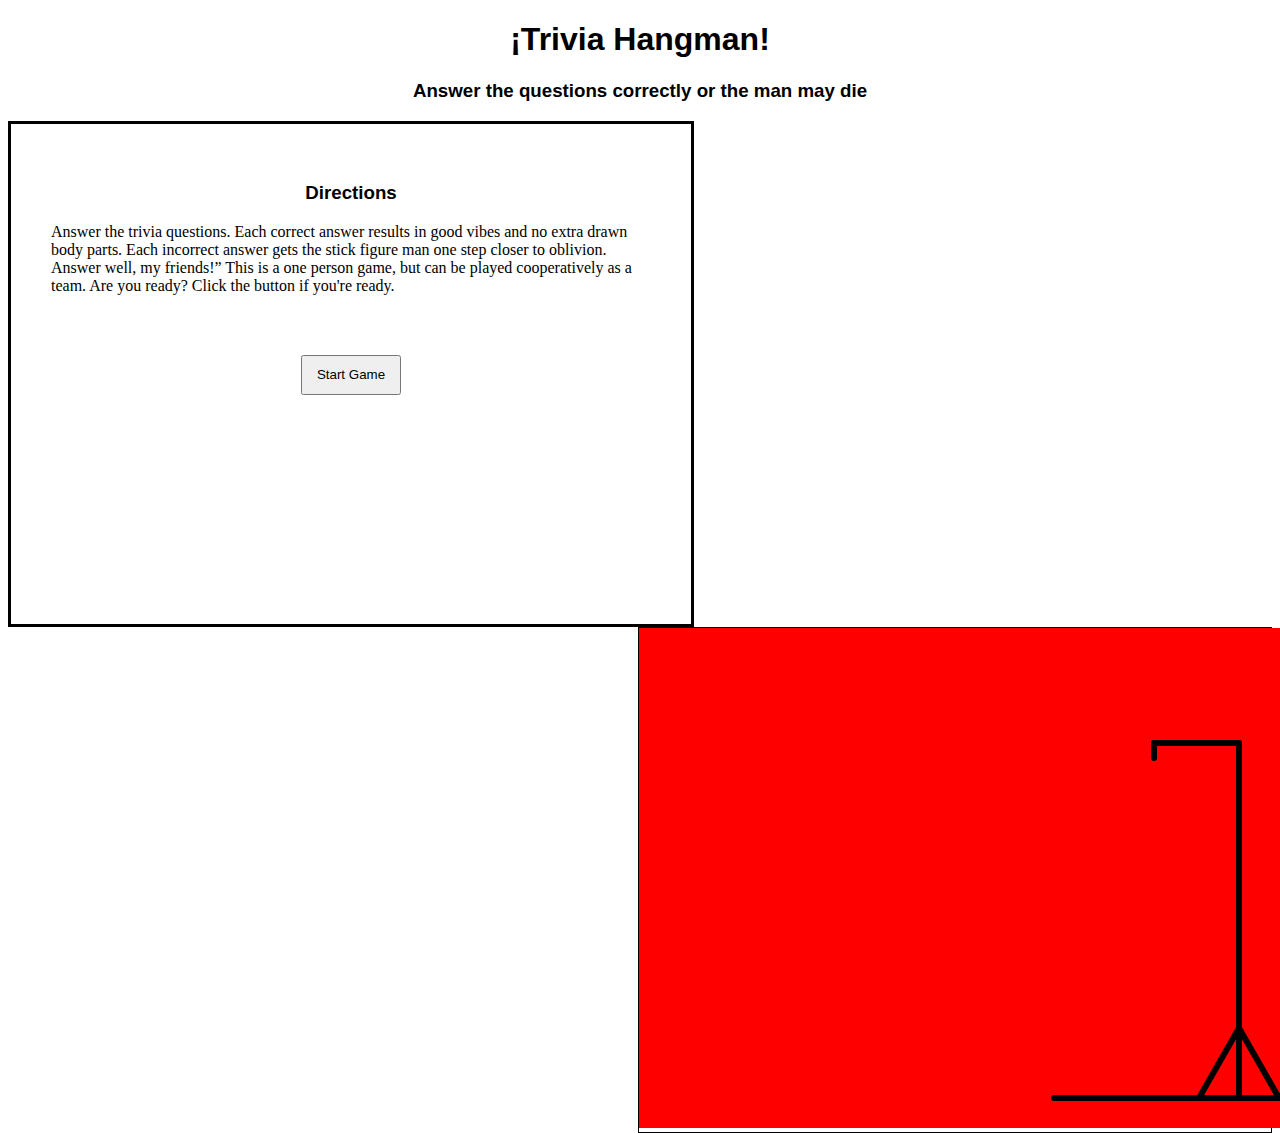
==== index.html @ af896f53 "MVP achieved. F yeah. exit reload ls . q b" ====
<!DOCTYPE html>
<html lang="en">
<head>
  <meta charset="UTF-8">
  <title>Trivia Hangman</title>
  <link rel="stylesheet" href="style.css">
  <script language="javascript" type="text/javascript" src="p5.js"></script>
  <!-- uncomment lines below to include extra p5 libraries -->
  <!--<script language="javascript" src="libraries/p5.dom.js"></script>-->
  <!--<script language="javascript" src="libraries/p5.sound.js"></script>-->
  <script language="javascript" type="text/javascript" src="sketch.js"></script>
  <!-- this line removes any default padding and style. you might only need one of these values set. -->
  <!-- <style> body {padding: 0; margin: 0;} </style> -->
</head>
<body>
  <h1>¡Trivia Hangman!</h1>
  <h3>Answer the questions correctly or the man may die</h3>

<!-- surrounding div with question content -->
<div id="quizSection">
  <h3 id="headerText">Directions</h3>
  <!-- div containing all the trivia questions and answers -->
  <div id="quizContent">
    <h3 id="prompt"></h3>
      <div class="answers">
        <!-- create these divs in js -->
        <!-- <div class="selectors" id="a1"></div>
        <div class="selectors" id="a2"></div>
        <div class="selectors" id="a3"></div>
        <div class="selectors" id="a4"></div> -->
      </div>

<div id="instructions">Answer the trivia questions.  Each correct answer results in good vibes and no extra drawn body parts. Each incorrect answer gets the stick figure man one step closer to oblivion.  Answer well, my friends!”  This is a one person game, but can be played cooperatively as a team. Are you ready? Click the button if you're ready.</div>

  <!-- button to install later moving to the next question and processing results -->
 <button id="nextQ">Start Game</button>
 <div id="tally"></div>
  </div>
</div>

<!-- div to specify a location for the canvas -->
<div id="sketchHolder"></div>


<footer></footer>

<script src="https://code.jquery.com/jquery-1.12.4.min.js" integrity="sha256-ZosEbRLbNQzLpnKIkEdrPv7lOy9C27hHQ+Xp8a4MxAQ=" crossorigin="anonymous"></script>

<!-- main js file, maybe combine later to sketch.js? -->

<script src="main.js" type="text/javascript"></script>

</body>

</html>
---- style.css ----
/*vendor prefixes*/
.page-wrap {
  display: -webkit-box;  /* OLD - iOS 6-, Safari 3.1-6, BB7 */
  display: -ms-flexbox;  /* TWEENER - IE 10 */
  display: -webkit-flex; /* NEW - Safari 6.1+. iOS 7.1+, BB10 */
  display: flex;         /* NEW, Spec - Firefox, Chrome, Opera */
}

body{
  /*background-color:red;*/
}

h1, h3{
    text-align: center;
    font-family: 'Montserrat', sans-serif;
    color: black;
    border: 0;
}

#quizSection {
  float:left;
  /*max-width: 50%;*/
  padding: 40px 40px 0;
  border: 1px solid black;
    position: relative;
    width: 600px;
    height: 460px;
    border: 3px solid #000000;

}

#sketchHolder {
  float: right;
  max-width: 50%;
  /*position: relative;
  right: 200px;*/
  border: 1px solid black;
}

li {
  list-style-type: none;
}

#nextQ, #startOver {
    height:40px;
    width:100px;
    margin: -20px -50px;
    position:relative;
    top:50%;
    left:50%;
    bottom: -70px;
}

.selectors {
  padding-top: 5px;
}

#tally {
  text-align: center;
  font-family: 'Montserrat', sans-serif;
}

.answers {
  /*width: 600px;
  height: 250px;
  border: 1px solid #000000;*/
}
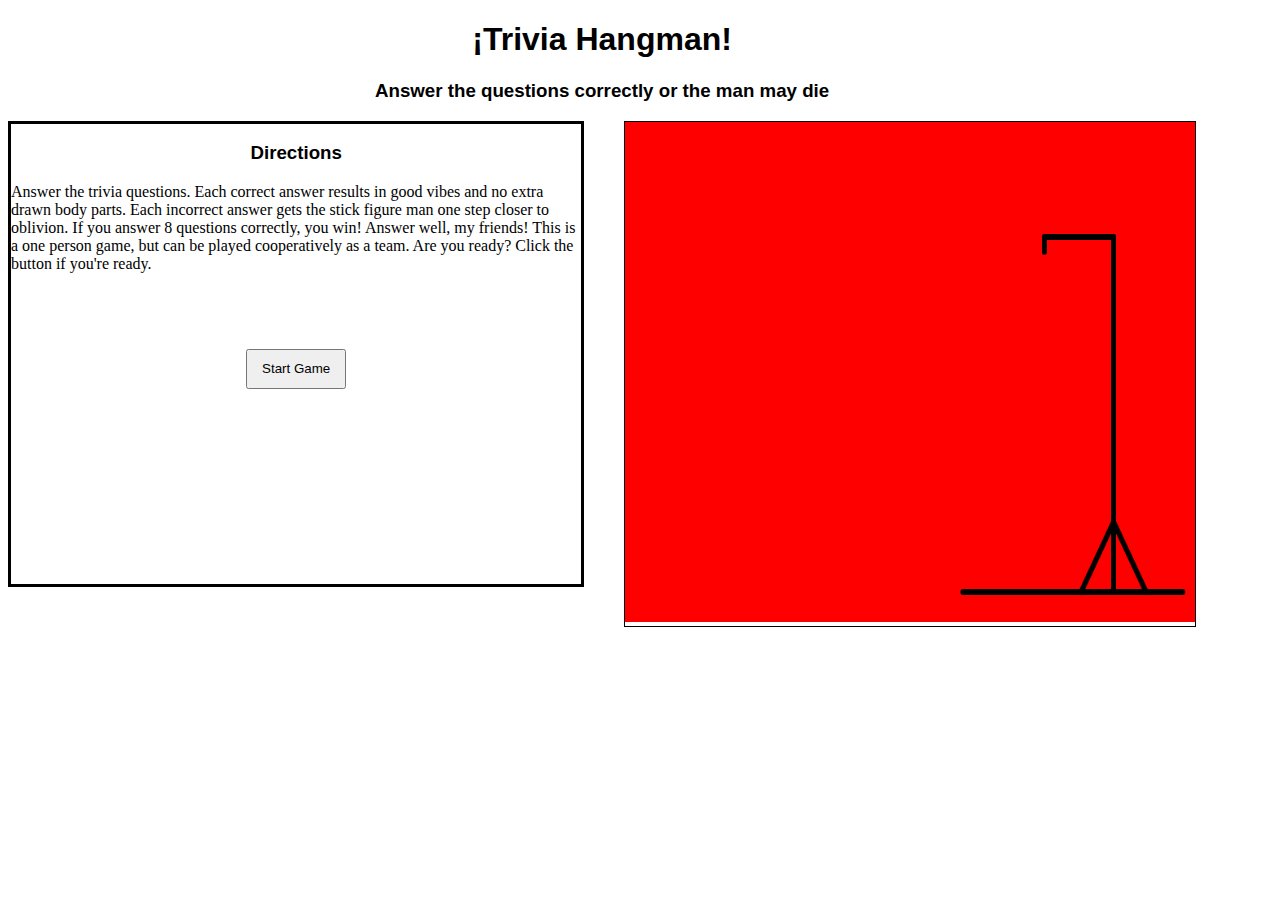
==== commit 6a893f35: "updated all files, added win logic" ====
--- a/index.html
+++ b/index.html
@@ -2,6 +2,7 @@
 <html lang="en">
 <head>
   <meta charset="UTF-8">
+  <meta name="viewport" content="width=device-width, initial-scale=1.0">
   <title>Trivia Hangman</title>
   <link rel="stylesheet" href="style.css">
   <script language="javascript" type="text/javascript" src="p5.js"></script>
@@ -13,15 +14,17 @@
   <!-- <style> body {padding: 0; margin: 0;} </style> -->
 </head>
 <body>
-  <h1>¡Trivia Hangman!</h1>
-  <h3>Answer the questions correctly or the man may die</h3>
+  <div class="container">
+
+    <h1>¡Trivia Hangman!</h1>
+    <h3>Answer the questions correctly or the man may die</h3>
 
 <!-- surrounding div with question content -->
-<div id="quizSection">
-  <h3 id="headerText">Directions</h3>
+  <div id="quizSection">
+    <h3 id="headerText">Directions</h3>
   <!-- div containing all the trivia questions and answers -->
-  <div id="quizContent">
-    <h3 id="prompt"></h3>
+    <div id="quizContent">
+      <h3 id="prompt"></h3>
       <div class="answers">
         <!-- create these divs in js -->
         <!-- <div class="selectors" id="a1"></div>
@@ -30,24 +33,29 @@
         <div class="selectors" id="a4"></div> -->
       </div>
 
-<div id="instructions">Answer the trivia questions.  Each correct answer results in good vibes and no extra drawn body parts. Each incorrect answer gets the stick figure man one step closer to oblivion.  Answer well, my friends!”  This is a one person game, but can be played cooperatively as a team. Are you ready? Click the button if you're ready.</div>
+      <div id="instructions">
+      <p>Answer the trivia questions.  Each correct answer results in good vibes and no extra drawn body parts. Each incorrect answer gets the stick figure man one step closer to oblivion.  If you answer 8 questions correctly, you win! Answer well, my friends!  This is a one person game, but can be played cooperatively as a team. Are you ready? Click the button if you're ready.</p>
+      </div>
 
   <!-- button to install later moving to the next question and processing results -->
- <button id="nextQ">Start Game</button>
- <div id="tally"></div>
+       <button id="nextQ">Start Game</button>
+       <div id="tally"></div>
+    </div>
+
   </div>
+
+<!-- div to specify a location for the canvas -->
+  <div id="sketchHolder"></div>
+
 </div>
 
-<!-- div to specify a location for the canvas -->
-<div id="sketchHolder"></div>
-
-
-<footer></footer>
+<!-- <footer>
+  <ul class="info">
+    <li><a href="https://en.wikipedia.org/wiki/Hangman_(game)#History">Learn about the origins of hangman</a></li>
+  </ul>
+</footer> -->
 
 <script src="https://code.jquery.com/jquery-1.12.4.min.js" integrity="sha256-ZosEbRLbNQzLpnKIkEdrPv7lOy9C27hHQ+Xp8a4MxAQ=" crossorigin="anonymous"></script>
-
-<!-- main js file, maybe combine later to sketch.js? -->
-
 <script src="main.js" type="text/javascript"></script>
 
 </body>
--- a/style.css
+++ b/style.css
@@ -1,14 +1,28 @@
 
 /*vendor prefixes*/
-.page-wrap {
+/*.page-wrap {
   display: -webkit-box;  /* OLD - iOS 6-, Safari 3.1-6, BB7 */
-  display: -ms-flexbox;  /* TWEENER - IE 10 */
-  display: -webkit-flex; /* NEW - Safari 6.1+. iOS 7.1+, BB10 */
-  display: flex;         /* NEW, Spec - Firefox, Chrome, Opera */
+  /*display: -ms-flexbox;  /* TWEENER - IE 10 */
+  /*display: -webkit-flex; /* NEW - Safari 6.1+. iOS 7.1+, BB10 */
+  /*display: flex;         /* NEW, Spec - Firefox, Chrome, Opera */
+/*}*/
+
+ /*for screens smaller than 980 */
+@media screen and (max-width: 980px) {
+
+    #quizSection, #sketchHolder{
+        max-width: 100%;
+        float: none;
+    }
+
 }
 
-body{
-  /*background-color:red;*/
+footer {
+  float:clear;
+}
+
+.container {
+  width: 94%;
 }
 
 h1, h3{
@@ -20,9 +34,7 @@
 
 #quizSection {
   float:left;
-  /*max-width: 50%;*/
-  padding: 40px 40px 0;
-  border: 1px solid black;
+  max-width: 48%;
     position: relative;
     width: 600px;
     height: 460px;
@@ -30,9 +42,13 @@
 
 }
 
+canvas {
+  max-width: 100%;
+}
+
 #sketchHolder {
   float: right;
-  max-width: 50%;
+  max-width: 48%;
   /*position: relative;
   right: 200px;*/
   border: 1px solid black;
@@ -59,6 +75,7 @@
 #tally {
   text-align: center;
   font-family: 'Montserrat', sans-serif;
+  text-transform: bold;
 }
 
 .answers {
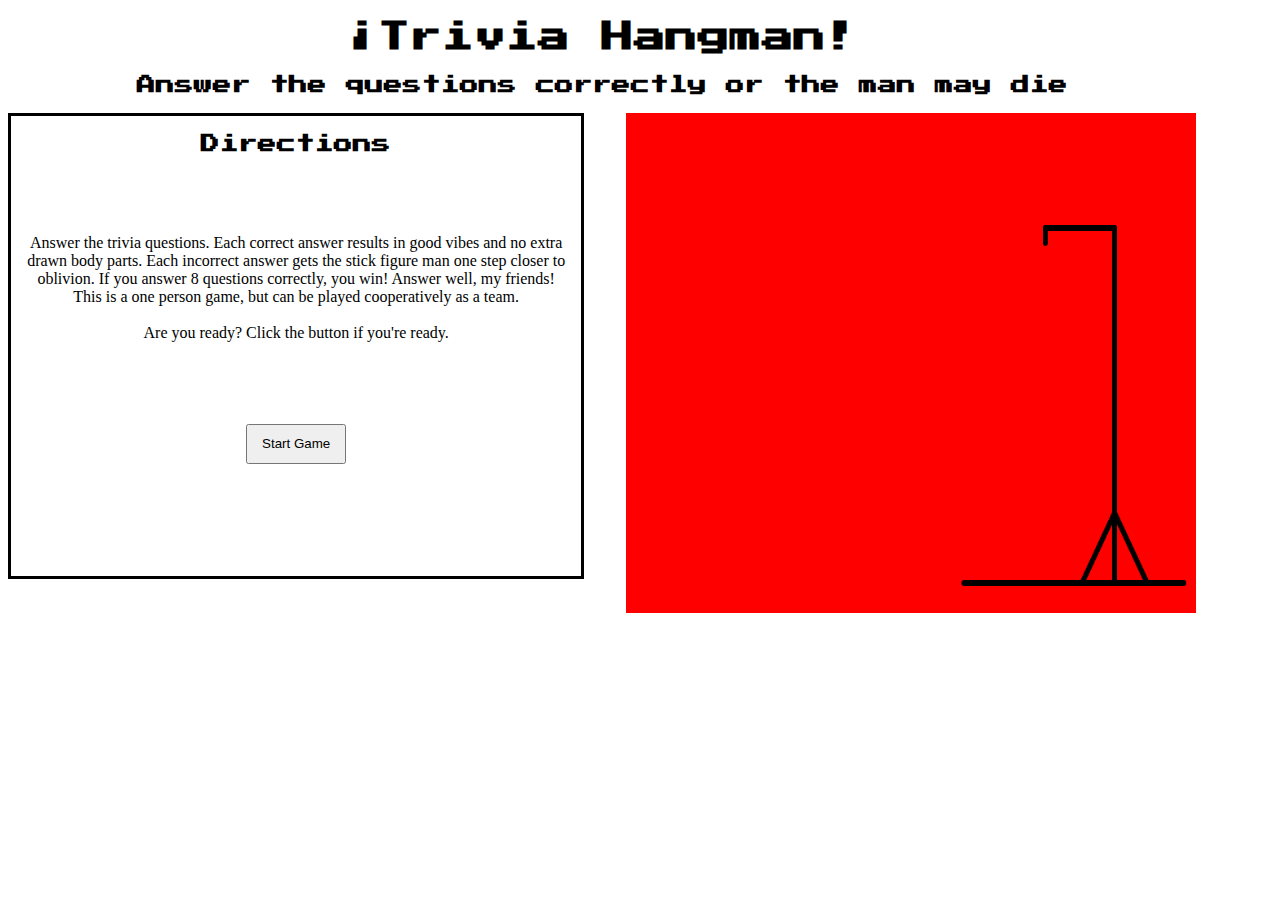
==== commit 0186ab77: "new assets and updates" ====
--- a/index.html
+++ b/index.html
@@ -5,6 +5,7 @@
   <meta name="viewport" content="width=device-width, initial-scale=1.0">
   <title>Trivia Hangman</title>
   <link rel="stylesheet" href="style.css">
+  <link href='https://fonts.googleapis.com/css?family=Press+Start+2P' rel='stylesheet' type='text/css'>
   <script language="javascript" type="text/javascript" src="p5.js"></script>
   <!-- uncomment lines below to include extra p5 libraries -->
   <!--<script language="javascript" src="libraries/p5.dom.js"></script>-->
@@ -34,7 +35,7 @@
       </div>
 
       <div id="instructions">
-      <p>Answer the trivia questions.  Each correct answer results in good vibes and no extra drawn body parts. Each incorrect answer gets the stick figure man one step closer to oblivion.  If you answer 8 questions correctly, you win! Answer well, my friends!  This is a one person game, but can be played cooperatively as a team. Are you ready? Click the button if you're ready.</p>
+      <p>Answer the trivia questions.  Each correct answer results in good vibes and no extra drawn body parts. Each incorrect answer gets the stick figure man one step closer to oblivion.  If you answer 8 questions correctly, you win! Answer well, my friends!  This is a one person game, but can be played cooperatively as a team. <br><br>Are you ready? Click the button if you're ready.</p>
       </div>
 
   <!-- button to install later moving to the next question and processing results -->
--- a/style.css
+++ b/style.css
@@ -8,14 +8,6 @@
 /*}*/
 
  /*for screens smaller than 980 */
-@media screen and (max-width: 980px) {
-
-    #quizSection, #sketchHolder{
-        max-width: 100%;
-        float: none;
-    }
-
-}
 
 footer {
   float:clear;
@@ -27,7 +19,7 @@
 
 h1, h3{
     text-align: center;
-    font-family: 'Montserrat', sans-serif;
+    font-family: 'Press Start 2P', cursive;
     color: black;
     border: 0;
 }
@@ -42,6 +34,12 @@
 
 }
 
+img{
+  margin-left: 6em;
+  max-width: 90%;
+  display: block;
+}
+
 canvas {
   max-width: 100%;
 }
@@ -51,7 +49,7 @@
   max-width: 48%;
   /*position: relative;
   right: 200px;*/
-  border: 1px solid black;
+  /*border: 1px solid black;*/
 }
 
 li {
@@ -59,27 +57,41 @@
 }
 
 #nextQ, #startOver {
+  /*centers these elements*/
     height:40px;
     width:100px;
     margin: -20px -50px;
     position:relative;
     top:50%;
     left:50%;
-    bottom: -70px;
+    bottom: -60px;
 }
 
 .selectors {
   padding-top: 5px;
+  font-family: 'Press Start 2P', cursive;
 }
 
 #tally {
   text-align: center;
-  font-family: 'Montserrat', sans-serif;
+  font-family: 'Press Start 2P', cursive;
   text-transform: bold;
 }
 
 .answers {
-  /*width: 600px;
-  height: 250px;
-  border: 1px solid #000000;*/
+  padding: 15px;
 }
+
+#instructions {
+  padding: 1em;
+  text-align: center;
+}
+
+@media screen and (max-width: 980px) {
+
+    #quizSection, #sketchHolder{
+        max-width: 100%;
+        float: none;
+    }
+
+}
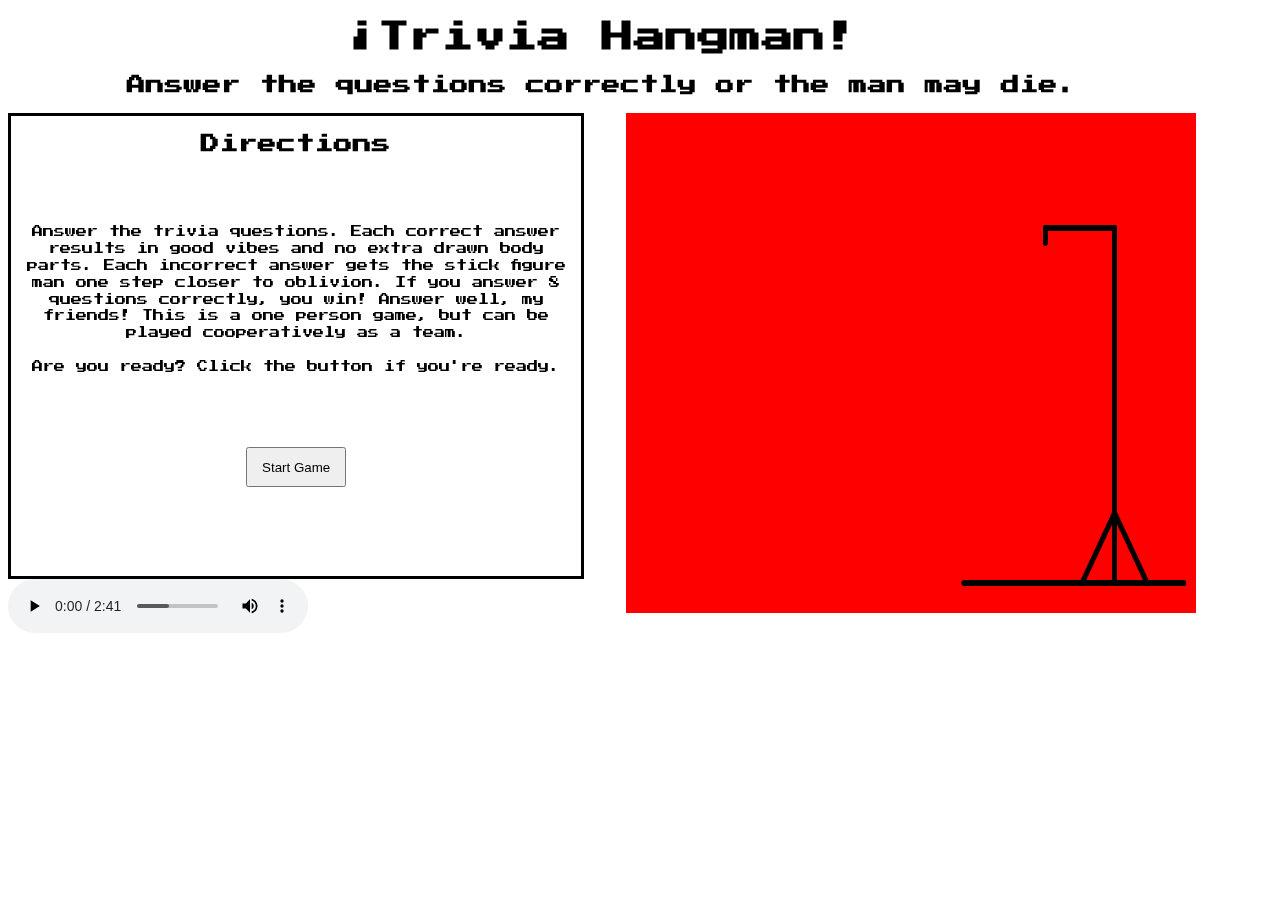
==== commit 6896f247: "another round of changes" ====
--- a/index.html
+++ b/index.html
@@ -18,7 +18,7 @@
   <div class="container">
 
     <h1>¡Trivia Hangman!</h1>
-    <h3>Answer the questions correctly or the man may die</h3>
+    <h3>Answer the questions correctly or the man may die.</h3>
 
 <!-- surrounding div with question content -->
   <div id="quizSection">
--- a/style.css
+++ b/style.css
@@ -24,7 +24,11 @@
     border: 0;
 }
 
+#prompt {
+  font-size: 90%;
+}
 #quizSection {
+  vertical-align: middle;
   float:left;
   max-width: 48%;
     position: relative;
@@ -70,6 +74,8 @@
 .selectors {
   padding-top: 5px;
   font-family: 'Press Start 2P', cursive;
+  line-height: 150%;
+  font-size: 70%;
 }
 
 #tally {
@@ -85,6 +91,9 @@
 #instructions {
   padding: 1em;
   text-align: center;
+  font-family: 'Press Start 2P', cursive;
+  font-size: 70%;
+  line-height: 150%;
 }
 
 @media screen and (max-width: 980px) {
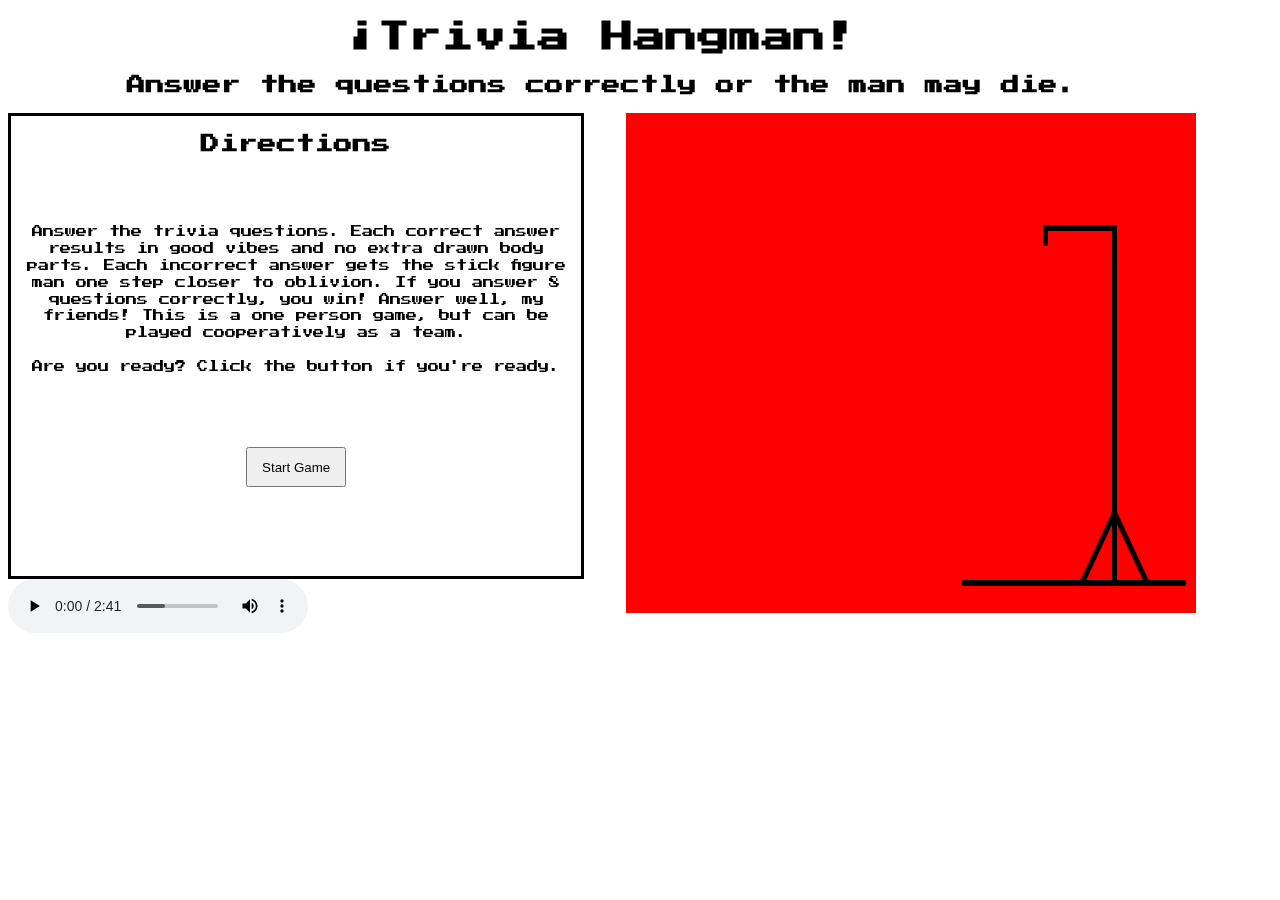
==== commit f1368de4: "hopefully final round of updates" ====
--- a/index.html
+++ b/index.html
@@ -6,55 +6,41 @@
   <title>Trivia Hangman</title>
   <link rel="stylesheet" href="style.css">
   <link href='https://fonts.googleapis.com/css?family=Press+Start+2P' rel='stylesheet' type='text/css'>
+  <link rel="stylesheet" href="http://s.mlcdn.co/animate.css">
   <script language="javascript" type="text/javascript" src="p5.js"></script>
+  <script language="javascript" type="text/javascript" src="sketch.js"></script>
   <!-- uncomment lines below to include extra p5 libraries -->
   <!--<script language="javascript" src="libraries/p5.dom.js"></script>-->
   <!--<script language="javascript" src="libraries/p5.sound.js"></script>-->
-  <script language="javascript" type="text/javascript" src="sketch.js"></script>
   <!-- this line removes any default padding and style. you might only need one of these values set. -->
   <!-- <style> body {padding: 0; margin: 0;} </style> -->
 </head>
 <body>
   <div class="container">
 
-    <h1>¡Trivia Hangman!</h1>
-    <h3>Answer the questions correctly or the man may die.</h3>
+    <h1 class="animated zoomIn">¡Trivia Hangman!</h1>
+    <h3 class="animated zoomIn">Answer the questions correctly or the man may die.</h3>
 
-<!-- surrounding div with question content -->
-  <div id="quizSection">
+  <div class="animated rotateInUpLeft" id="quizSection">
     <h3 id="headerText">Directions</h3>
-  <!-- div containing all the trivia questions and answers -->
     <div id="quizContent">
       <h3 id="prompt"></h3>
       <div class="answers">
-        <!-- create these divs in js -->
-        <!-- <div class="selectors" id="a1"></div>
-        <div class="selectors" id="a2"></div>
-        <div class="selectors" id="a3"></div>
-        <div class="selectors" id="a4"></div> -->
       </div>
 
-      <div id="instructions">
+      <div class='animated flash'id="instructions">
       <p>Answer the trivia questions.  Each correct answer results in good vibes and no extra drawn body parts. Each incorrect answer gets the stick figure man one step closer to oblivion.  If you answer 8 questions correctly, you win! Answer well, my friends!  This is a one person game, but can be played cooperatively as a team. <br><br>Are you ready? Click the button if you're ready.</p>
       </div>
 
-  <!-- button to install later moving to the next question and processing results -->
-       <button id="nextQ">Start Game</button>
+       <button class='animated infinite pulse' id="nextQ">Start Game</button>
        <div id="tally"></div>
     </div>
 
   </div>
 
-<!-- div to specify a location for the canvas -->
-  <div id="sketchHolder"></div>
+  <div class="animated rotateInUpRight" id="sketchHolder"></div>
 
 </div>
-
-<!-- <footer>
-  <ul class="info">
-    <li><a href="https://en.wikipedia.org/wiki/Hangman_(game)#History">Learn about the origins of hangman</a></li>
-  </ul>
-</footer> -->
 
 <script src="https://code.jquery.com/jquery-1.12.4.min.js" integrity="sha256-ZosEbRLbNQzLpnKIkEdrPv7lOy9C27hHQ+Xp8a4MxAQ=" crossorigin="anonymous"></script>
 <script src="main.js" type="text/javascript"></script>
--- a/style.css
+++ b/style.css
@@ -1,14 +1,3 @@
-
-/*vendor prefixes*/
-/*.page-wrap {
-  display: -webkit-box;  /* OLD - iOS 6-, Safari 3.1-6, BB7 */
-  /*display: -ms-flexbox;  /* TWEENER - IE 10 */
-  /*display: -webkit-flex; /* NEW - Safari 6.1+. iOS 7.1+, BB10 */
-  /*display: flex;         /* NEW, Spec - Firefox, Chrome, Opera */
-/*}*/
-
- /*for screens smaller than 980 */
-
 footer {
   float:clear;
 }
@@ -18,23 +7,24 @@
 }
 
 h1, h3{
-    text-align: center;
-    font-family: 'Press Start 2P', cursive;
-    color: black;
-    border: 0;
+  text-align: center;
+  font-family: 'Press Start 2P', cursive;
+  color: black;
+  border: 0;
 }
 
 #prompt {
   font-size: 90%;
 }
+
 #quizSection {
   vertical-align: middle;
   float:left;
   max-width: 48%;
-    position: relative;
-    width: 600px;
-    height: 460px;
-    border: 3px solid #000000;
+  position: relative;
+  width: 600px;
+  height: 460px;
+  border: 3px solid #000000;
 
 }
 
@@ -62,13 +52,13 @@
 
 #nextQ, #startOver {
   /*centers these elements*/
-    height:40px;
-    width:100px;
-    margin: -20px -50px;
-    position:relative;
-    top:50%;
-    left:50%;
-    bottom: -60px;
+  height:40px;
+  width:100px;
+  margin: -20px -50px;
+  position:relative;
+  top:50%;
+  left:50%;
+  bottom: -60px;
 }
 
 .selectors {
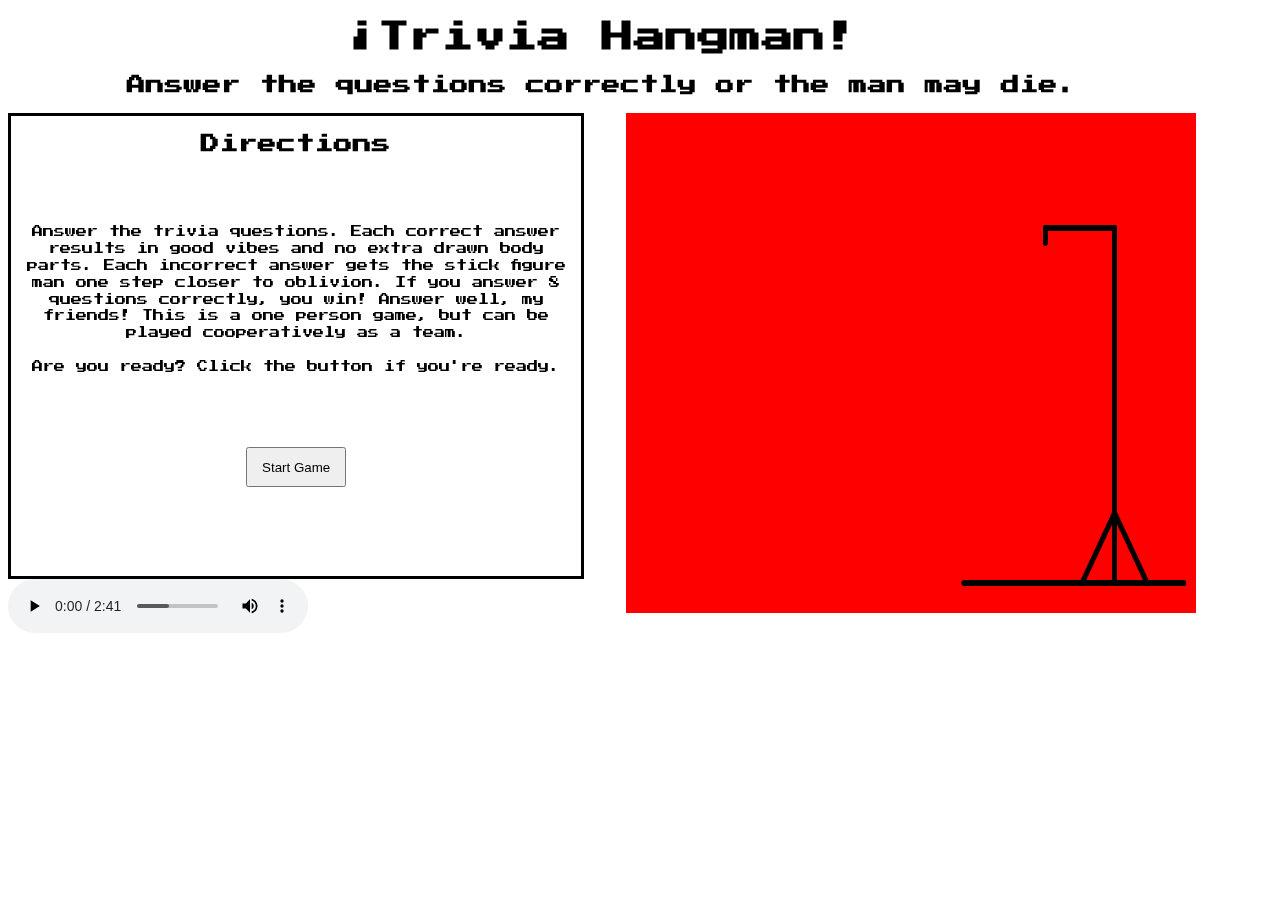
==== commit 2c58450f: "attempt at getting animate working" ====
--- a/index.html
+++ b/index.html
@@ -6,7 +6,7 @@
   <title>Trivia Hangman</title>
   <link rel="stylesheet" href="style.css">
   <link href='https://fonts.googleapis.com/css?family=Press+Start+2P' rel='stylesheet' type='text/css'>
-  <link rel="stylesheet" href="http://s.mlcdn.co/animate.css">
+  <link rel="stylesheet" href="https://s.mlcdn.co/animate.css">
   <script language="javascript" type="text/javascript" src="p5.js"></script>
   <script language="javascript" type="text/javascript" src="sketch.js"></script>
   <!-- uncomment lines below to include extra p5 libraries -->
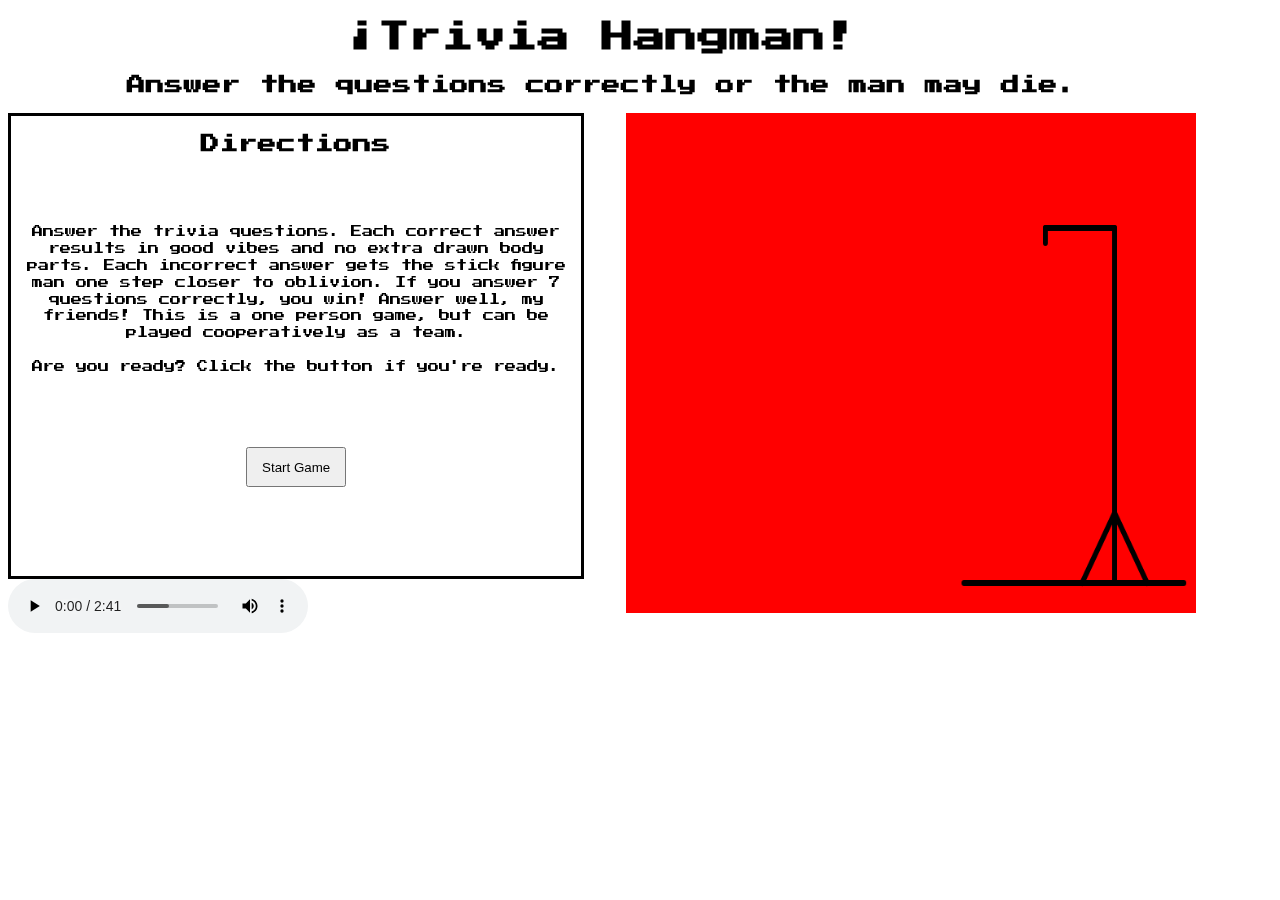
==== commit 97059842: "corrected js, html, and readme" ====
--- a/index.html
+++ b/index.html
@@ -29,7 +29,7 @@
       </div>
 
       <div class='animated flash'id="instructions">
-      <p>Answer the trivia questions.  Each correct answer results in good vibes and no extra drawn body parts. Each incorrect answer gets the stick figure man one step closer to oblivion.  If you answer 8 questions correctly, you win! Answer well, my friends!  This is a one person game, but can be played cooperatively as a team. <br><br>Are you ready? Click the button if you're ready.</p>
+      <p>Answer the trivia questions.  Each correct answer results in good vibes and no extra drawn body parts. Each incorrect answer gets the stick figure man one step closer to oblivion.  If you answer 7 questions correctly, you win! Answer well, my friends!  This is a one person game, but can be played cooperatively as a team. <br><br>Are you ready? Click the button if you're ready.</p>
       </div>
 
        <button class='animated infinite pulse' id="nextQ">Start Game</button>
